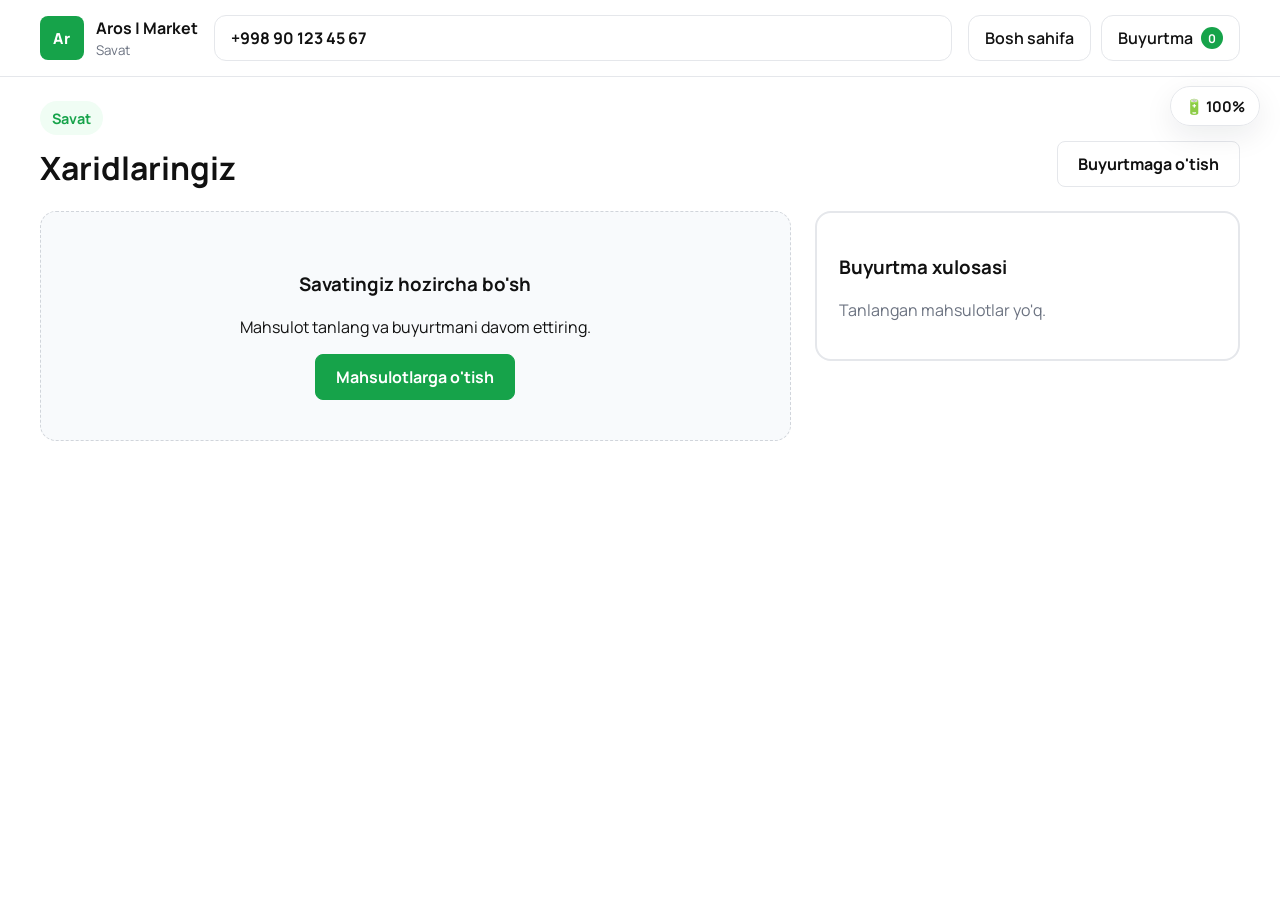
==== cart.html @ ab0a0a8e "Telefon | Market" ====
<!DOCTYPE html>
<html lang="uz">
<head>
  <meta charset="UTF-8">
  <meta name="viewport" content="width=device-width, initial-scale=1.0">
  <title>Cart | Aros Market</title>
  <link rel="preconnect" href="https://fonts.googleapis.com">
  <link rel="preconnect" href="https://fonts.gstatic.com" crossorigin>
  <link href="https://fonts.googleapis.com/css2?family=Manrope:wght@400;500;600;700;800&display=swap" rel="stylesheet">
  <link rel="stylesheet" href="css/style.css">
</head>
<body data-page="cart">
  <header class="top-header compact-header">
    <div class="container header-inner">
      <a class="brand" href="index.html">
        <span class="brand-mark">Ar</span>
        <span class="brand-text">
          <strong>Aros | Market</strong>
          <small data-i18n="cart">Savat</small>
        </span>
      </a>

      <a class="header-phone" href="tel:+998901234567">+998 90 123 45 67</a>

      <div class="header-actions">
        <a class="icon-btn" href="index.html" aria-label="Back to home" data-i18n="home">Home</a>
        <a class="icon-btn cart-link" href="checkout.html" aria-label="Go to checkout">
          <span data-i18n="order">Order</span>
          <span class="cart-count" id="cartCount">0</span>
        </a>
      </div>
    </div>
  </header>

  <main class="page-section">
    <div class="container">
      <div class="section-heading">
        <div>
          <span class="section-kicker" data-i18n="cart">Savat</span>
          <h1>Xaridlaringiz</h1>
        </div>
        <a class="secondary-link" href="checkout.html" data-i18n="proceed_to_order">Buyurtmaga o'tish</a>
      </div>

      <div class="cart-layout">
        <section class="cart-items-panel" id="cartItemsContainer"></section>
        <aside class="summary-card" id="cartSummary"></aside>
      </div>
    </div>
  </main>

  <script src="js/script.js"></script>
</body>
</html>
---- css/style.css ----
:root {
  --bg: #ffffff;
  --surface: #ffffff;
  --surface-muted: #f8fafc;
  --surface-soft: #f0fdf4;
  --text: #111111;
  --muted: #6b7280;
  --line: #e5e7eb;
  --line-strong: #d1d5db;
  --primary: #16a34a;
  --primary-dark: #15803d;
  --primary-soft: #dcfce7;
  --danger: #dc2626;
  --container: 1200px;
  --radius-lg: 16px;
  --radius-md: 12px;
  --radius-sm: 8px;
}

* {
  box-sizing: border-box;
}

html {
  scroll-behavior: smooth;
}

body {
  margin: 0;
  font-family: "Manrope", sans-serif;
  color: var(--text);
  background: var(--bg);
}

a {
  color: inherit;
  text-decoration: none;
}

button,
input,
select,
textarea {
  font: inherit;
}

button {
  cursor: pointer;
}

img {
  max-width: 100%;
  display: block;
}

.container {
  width: min(var(--container), calc(100% - 32px));
  margin: 0 auto;
}

.site-shell {
  min-height: 100vh;
}

.top-header {
  position: sticky;
  top: 0;
  z-index: 40;
  background: rgba(255, 255, 255, 0.98);
  border-bottom: 1px solid var(--line);
}

.header-inner {
  display: grid;
  grid-template-columns: auto 1fr auto auto;
  gap: 16px;
  align-items: center;
  min-height: 76px;
}

.compact-header .header-inner {
  grid-template-columns: auto 1fr auto;
}

.brand {
  display: inline-flex;
  align-items: center;
  gap: 12px;
  min-width: 0;
}

.brand-mark {
  width: 44px;
  height: 44px;
  display: grid;
  place-items: center;
  border-radius: var(--radius-sm);
  background: var(--primary);
  color: #fff;
  font-size: 0.95rem;
  font-weight: 800;
  letter-spacing: 0.04em;
}

.brand-text {
  display: flex;
  flex-direction: column;
  gap: 2px;
}

.brand-text strong {
  font-size: 1rem;
}

.brand-text small,
.location-text small,
.section-kicker,
.form-note,
.form-status,
.cart-item-meta p,
.hero-copy p,
.hero-stat span,
.footer-grid p,
.footer-grid a {
  color: var(--muted);
}

.header-tools,
.header-actions,
.language-switcher,
.social-links,
.cart-item-actions,
.quantity-box,
.hero-actions,
.nav-primary,
.nav-secondary {
  display: flex;
  align-items: center;
}

.header-tools {
  justify-content: center;
  gap: 12px;
  min-width: 0;
}

.header-actions {
  gap: 10px;
}

.location-trigger,
.header-phone,
.lang-btn,
.icon-btn,
.categories-button,
.primary-btn,
.secondary-link,
.quantity-btn,
.remove-btn,
.search-box input,
.nav-cart-link {
  border: 1px solid var(--line);
  background: #fff;
}

.location-trigger,
.header-phone,
.icon-btn,
.nav-cart-link {
  height: 46px;
}

.location-trigger {
  display: inline-flex;
  align-items: center;
  gap: 12px;
  padding: 0 14px;
  border-radius: var(--radius-md);
  color: var(--text);
}

.icon-circle {
  width: 30px;
  height: 30px;
  display: grid;
  place-items: center;
  border-radius: 999px;
  background: var(--surface-soft);
  color: var(--primary);
  font-size: 0.8rem;
  font-weight: 700;
}

.location-text {
  display: flex;
  flex-direction: column;
  align-items: flex-start;
  text-align: left;
}

.header-phone {
  display: inline-flex;
  align-items: center;
  padding: 0 16px;
  border-radius: var(--radius-md);
  font-weight: 700;
  white-space: nowrap;
}

.language-switcher {
  gap: 8px;
}

.lang-btn,
.quantity-btn {
  min-width: 40px;
  height: 40px;
  border-radius: var(--radius-sm);
  color: var(--muted);
}

.lang-btn.active {
  border-color: var(--primary);
  color: var(--primary);
  background: var(--surface-soft);
}

.icon-btn,
.nav-cart-link {
  position: relative;
  display: inline-flex;
  align-items: center;
  justify-content: center;
  gap: 8px;
  padding: 0 16px;
  border-radius: var(--radius-md);
  color: var(--text);
  font-weight: 600;
}

.cart-count {
  min-width: 22px;
  height: 22px;
  display: grid;
  place-items: center;
  padding: 0 6px;
  border-radius: 999px;
  background: var(--primary);
  color: #fff;
  font-size: 12px;
  font-weight: 700;
}

.menu-toggle {
  display: none;
  width: 44px;
  height: 44px;
  padding: 0;
  border: 1px solid var(--line);
  border-radius: var(--radius-sm);
  background: #fff;
  flex-direction: column;
  justify-content: center;
  gap: 5px;
}

.menu-toggle span {
  width: 18px;
  height: 2px;
  margin: 0 auto;
  background: var(--text);
}

.mobile-menu {
  display: none;
  padding-bottom: 12px;
}

.mobile-menu.open {
  display: block;
}

.mobile-menu-panel {
  display: grid;
  gap: 8px;
  padding: 16px;
  border: 1px solid var(--line);
  border-radius: var(--radius-md);
  background: #fff;
}

.mobile-menu-panel a {
  padding: 12px 0;
  border-bottom: 1px solid var(--surface-soft);
  font-weight: 600;
}

.mobile-menu-panel a:last-child {
  border-bottom: 0;
}

.main-nav {
  border-bottom: 1px solid var(--line);
  background: #fff;
}

.nav-inner {
  display: flex;
  align-items: center;
  justify-content: space-between;
  gap: 24px;
  min-height: 68px;
}

.nav-primary,
.nav-secondary {
  gap: 16px;
}

.categories-button {
  height: 42px;
  padding: 0 18px;
  border-radius: var(--radius-sm);
  color: var(--primary);
  font-weight: 700;
  background: var(--surface-soft);
  border-color: #bbf7d0;
}

.nav-links {
  display: flex;
  align-items: center;
  gap: 24px;
  list-style: none;
  margin: 0;
  padding: 0;
  white-space: nowrap;
}

.nav-links a {
  font-weight: 600;
  color: #1f2937;
}

.search-box {
  display: block;
}

.search-box input {
  width: 280px;
  height: 44px;
  padding: 0 14px;
  border-radius: var(--radius-sm);
  outline: 0;
}

.hero-section,
.page-section {
  padding: 24px 0 48px;
}

.hero-slider {
  position: relative;
  overflow: hidden;
  border: 1px solid var(--line);
  border-radius: var(--radius-lg);
  background: #fff;
}

.hero-slides {
  display: flex;
  transition: transform 0.45s ease;
}

.hero-slide {
  width: 100%;
  flex: 0 0 100%;
  display: grid;
  grid-template-columns: minmax(0, 1.2fr) minmax(280px, 360px);
  gap: 24px;
  align-items: center;
  padding: 32px;
  border: 1px solid var(--line);
  border-radius: var(--radius-lg);
  background: linear-gradient(135deg, #ffffff 0%, #f0fdf4 100%);
}

.hero-badge,
.section-kicker {
  display: inline-flex;
  align-items: center;
  min-height: 34px;
  padding: 0 12px;
  border-radius: 999px;
  background: var(--surface-soft);
  color: var(--primary);
  font-size: 0.9rem;
  font-weight: 700;
}

.hero-copy h1,
.section-heading h1,
.section-heading h2 {
  margin: 14px 0 0;
  line-height: 1.2;
}

.hero-copy h1 {
  font-size: clamp(2rem, 3vw, 2.9rem);
  max-width: 760px;
}

.hero-copy p {
  max-width: 680px;
  font-size: 1rem;
  line-height: 1.7;
  margin: 18px 0 0;
}

.hero-actions {
  gap: 12px;
  margin-top: 24px;
}

.hero-panel {
  display: grid;
  gap: 14px;
}

.hero-visual {
  position: relative;
  min-height: 320px;
  border-radius: var(--radius-lg);
  overflow: hidden;
  background: #ecfdf5;
}

.hero-visual img {
  width: 100%;
  height: 100%;
  object-fit: cover;
}

.slider-arrow {
  position: absolute;
  top: 50%;
  transform: translateY(-50%);
  z-index: 2;
  width: 44px;
  height: 44px;
  border: 1px solid var(--line);
  border-radius: 999px;
  background: rgba(255, 255, 255, 0.95);
  color: var(--text);
}

.slider-arrow-prev {
  left: 18px;
}

.slider-arrow-next {
  right: 18px;
}

.slider-dots {
  display: flex;
  justify-content: center;
  gap: 8px;
  padding: 0 0 20px;
}

.slider-dot {
  width: 10px;
  height: 10px;
  padding: 0;
  border: 0;
  border-radius: 999px;
  background: #cbd5e1;
}

.slider-dot.active {
  width: 28px;
  background: var(--primary);
}

.hero-stat {
  display: grid;
  gap: 4px;
  align-content: center;
  min-height: 118px;
  padding: 20px;
  border: 1px solid var(--line);
  border-radius: var(--radius-md);
  background: var(--surface-muted);
}

.hero-stat strong {
  color: var(--primary);
  font-size: 1.4rem;
}

.products-section {
  padding: 16px 0 56px;
}

.section-heading {
  display: flex;
  align-items: flex-end;
  justify-content: space-between;
  gap: 16px;
  margin-bottom: 24px;
}

.section-heading h1,
.section-heading h2 {
  font-size: clamp(1.75rem, 2.5vw, 2.4rem);
}

.primary-btn,
.secondary-link,
.remove-btn {
  display: inline-flex;
  align-items: center;
  justify-content: center;
  min-height: 46px;
  padding: 0 20px;
  border-radius: var(--radius-sm);
  font-weight: 700;
}

.primary-btn {
  border: 1px solid var(--primary);
  background: var(--primary);
  color: #fff;
}

.primary-btn:hover {
  background: var(--primary-dark);
  border-color: var(--primary-dark);
}

.secondary-link,
.remove-btn {
  color: var(--text);
}

.products-grid {
  display: grid;
  grid-template-columns: repeat(4, minmax(0, 1fr));
  gap: 20px;
}

.product-card,
.summary-card,
.cart-item,
.checkout-form-card,
.modal-card {
  border: 2px solid var(--line);
  border-radius: var(--radius-lg);
  background: #fff;
}

.product-card {
  overflow: hidden;
  position: relative;
}

.product-image {
  aspect-ratio: 1 / 1;
  background: var(--surface-muted);
  border-bottom: 1px solid var(--line);
}

.product-image img {
  width: 100%;
  height: 100%;
  object-fit: cover;
}

.product-body {
  padding: 18px;
}

.product-meta-top,
.product-actions,
.product-counter,
.counter-controls,
.counter-box {
  display: flex;
  align-items: center;
}

.product-meta-top,
.product-actions {
  justify-content: space-between;
  gap: 12px;
}

.product-meta-top {
  margin-bottom: 10px;
}

.product-category {
  color: var(--primary);
  font-size: 0.9rem;
  font-weight: 700;
}

.product-id {
  display: block;
  color: var(--muted);
  font-size: 0.82rem;
  margin-bottom: 10px;
}

.product-title {
  margin: 0 0 4px;
  font-size: 1rem;
  line-height: 1.45;
}

.product-price {
  margin: 0 0 4px;
  font-size: 1.15rem;
  font-weight: 800;
}

.product-price-usd {
  display: inline-flex;
  align-items: center;
  justify-content: center;
  min-height: 32px;
  padding: 0 12px;
  border-radius: 999px;
  background: var(--surface-soft);
  color: var(--primary);
  font-size: 0.92rem;
  font-weight: 800;
}

.product-actions {
  margin-top: 16px;
  align-items: stretch;
}

.product-counter {
  flex-wrap: wrap;
  gap: 10px;
}

.counter-controls {
  /* gap: 4px; */
  padding: 3px;
  border: 1px solid var(--line);
  border-radius: var(--radius-sm);
  background: #fff;
}

.counter-box {
  justify-content: center;
  min-width: 30px;
  height: 30px;
  border-radius: var(--radius-sm);
  background: var(--surface-muted);
  font-weight: 800;
  font-size: 14px;
}

.counter-link {
  display: inline-flex;
  align-items: center;
  justify-content: center;
  min-height: 40px;
  padding: 0 10px;
  border: 1px solid var(--line);
  border-radius: var(--radius-sm);
  color: var(--primary);
  font-weight: 700;
  font-size: 14px;
  background: #fff;
}

.product-stock-badge {
  position: absolute;
  top: 14px;
  left: 14px;
  z-index: 2;
  display: inline-flex;
  align-items: center;
  min-height: 30px;
  padding: 0 12px;
  border-radius: 999px;
  background: var(--danger);
  color: #fff;
  font-size: 0.8rem;
  font-weight: 700;
  text-transform: uppercase;
}

.product-card.out-of-stock {
  opacity: 0.92;
}

.product-card.out-of-stock .product-image::after {
  content: "";
  position: absolute;
  inset: 0;
  background: rgba(255, 255, 255, 0.3);
}

.product-image {
  position: relative;
}

.stock-disabled {
  background: #f3f4f6;
  border-color: #d1d5db;
  color: #6b7280;
  cursor: not-allowed;
}

.cart-layout,
.checkout-layout {
  display: grid;
  grid-template-columns: minmax(0, 1.5fr) minmax(280px, 0.85fr);
  gap: 24px;
}

.cart-items-panel {
  display: grid;
  gap: 16px;
}

.cart-item,
.summary-card,
.checkout-form-card {
  padding: 22px;
}

.cart-item {
  display: grid;
  grid-template-columns: 120px minmax(0, 1fr) auto;
  gap: 18px;
  align-items: center;
}

.cart-item-image {
  width: 120px;
  aspect-ratio: 1 / 1;
  object-fit: cover;
  border-radius: var(--radius-md);
  background: var(--surface-muted);
}

.cart-item-meta h3 {
  margin: 0 0 8px;
  font-size: 1.05rem;
}

.cart-item-actions {
  justify-content: space-between;
  gap: 14px;
  margin-top: 18px;
}

.quantity-box {
  gap: 10px;
}

.summary-card {
  align-self: start;
  position: sticky;
  top: 100px;
}

.summary-list,
.summary-total {
  display: flex;
  justify-content: space-between;
  gap: 12px;
}

.summary-list {
  padding: 12px 0;
  border-bottom: 1px solid var(--surface-soft);
}

.summary-total {
  margin: 18px 0 22px;
  padding-top: 18px;
  font-size: 1.1rem;
  font-weight: 800;
}

.checkout-form {
  display: grid;
  gap: 16px;
}

.checkout-form label,
.modal-field {
  display: grid;
  gap: 10px;
}

.checkout-form input,
.checkout-form textarea,
.modal-field input,
.modal-field select {
  width: 100%;
  padding: 14px 16px;
  border: 1px solid var(--line);
  border-radius: var(--radius-sm);
  outline: 0;
  background: #fff;
}

.full-width {
  width: 100%;
}

.form-status {
  min-height: 24px;
  margin: 0;
  font-weight: 600;
}

.site-footer {
  padding: 0 0 40px;
}

.footer-grid {
  display: grid;
  grid-template-columns: 1.3fr 1fr 1fr 1fr;
  gap: 24px;
  padding: 28px;
  border: 1px solid var(--line);
  border-radius: var(--radius-lg);
  background: #fff;
}

.footer-grid h3,
.footer-grid h4 {
  margin-top: 0;
  margin-bottom: 12px;
}

.footer-grid p,
.footer-grid a {
  display: block;
  margin: 0 0 10px;
}

.social-links {
  gap: 10px;
  flex-wrap: wrap;
}

.social-links a {
  padding: 10px 14px;
  border: 1px solid var(--line);
  border-radius: var(--radius-sm);
  background: var(--surface-muted);
}

.secondary-link {
  background: #fff;
}

.secondary-link:hover,
.icon-btn:hover,
.nav-cart-link:hover,
.header-phone:hover,
.location-trigger:hover,
.lang-btn:hover,
.menu-toggle:hover,
.quantity-btn:hover,
.remove-btn:hover,
.counter-link:hover {
  border-color: #bbf7d0;
}

.search-box input:focus,
.checkout-form input:focus,
.checkout-form textarea:focus,
.modal-field input:focus,
.modal-field select:focus {
  border-color: var(--primary);
  box-shadow: 0 0 0 4px rgba(22, 163, 74, 0.12);
}

.modal-backdrop {
  position: fixed;
  inset: 0;
  display: none;
  align-items: center;
  justify-content: center;
  padding: 20px;
  background: rgba(15, 23, 42, 0.4);
  z-index: 60;
}

.modal-backdrop.open {
  display: flex;
}

.modal-card {
  position: relative;
  width: min(560px, 100%);
  padding: 28px;
}

.modal-close {
  position: absolute;
  top: 16px;
  right: 16px;
  width: 38px;
  height: 38px;
  border: 1px solid var(--line);
  border-radius: var(--radius-sm);
  background: #fff;
}

.modal-fields {
  display: grid;
  gap: 16px;
  margin: 20px 0 24px;
}

.empty-state {
  grid-column: 1 / -1;
  padding: 40px 20px;
  text-align: center;
  border: 1px dashed var(--line-strong);
  border-radius: var(--radius-lg);
  background: var(--surface-muted);
}

.product-header {
  display: flex;
  align-items: flex-start;
  justify-content: space-between;
  gap: 12px;
}

.favorite-btn {
  width: 40px;
  height: 40px;
  flex: 0 0 40px;
  display: inline-flex;
  align-items: center;
  justify-content: center;
  border: 1px solid var(--line);
  border-radius: 999px;
  background: #fff;
  color: #94a3b8;
  font-size: 1.1rem;
  transition: transform 0.2s ease, color 0.2s ease, border-color 0.2s ease, background 0.2s ease;
}

.favorite-btn:hover {
  transform: translateY(-1px);
  border-color: #fecaca;
}

.favorite-btn.active {
  color: #dc2626;
  border-color: #fecaca;
  background: #fef2f2;
}

.product-rating {
  display: flex;
  align-items: center;
  gap: 8px;
  margin: 10px 0 0;
}

.rating-stars {
  position: relative;
  display: inline-block;
  font-size: 0.95rem;
  line-height: 1;
  letter-spacing: 0.08em;
  color: #e5e7eb;
}

.rating-stars::before,
.rating-stars::after {
  content: "★★★★★";
}

.rating-stars::after {
  position: absolute;
  inset: 0 auto 0 0;
  width: var(--rating-width, 0%);
  overflow: hidden;
  color: #facc15;
}

.rating-value {
  color: var(--muted);
  font-size: 0.9rem;
  font-weight: 700;
}

.favorites-section {
  padding-top: 0;
}

.status-stack {
  position: fixed;
  top: 14px;
  left: 50%;
  z-index: 120;
  width: min(92vw, 480px);
  display: grid;
  gap: 10px;
  transform: translateX(-50%);
  pointer-events: none;
}

.status-toast {
  display: grid;
  grid-template-columns: auto minmax(0, 1fr) auto auto;
  align-items: center;
  gap: 12px;
  padding: 12px 14px;
  border: 1px solid rgba(255, 255, 255, 0.4);
  border-radius: 18px;
  background: rgba(17, 24, 39, 0.94);
  color: #fff;
  box-shadow: 0 18px 45px rgba(15, 23, 42, 0.18);
  transform: translateY(-18px);
  opacity: 0;
  pointer-events: auto;
  transition: transform 0.28s ease, opacity 0.28s ease;
}

.status-toast.show {
  transform: translateY(0);
  opacity: 1;
}

.status-toast.hide {
  transform: translateY(-16px);
  opacity: 0;
}

.status-toast.success {
  background: rgba(22, 163, 74, 0.96);
}

.status-toast.error {
  background: rgba(220, 38, 38, 0.95);
}

.status-toast.info {
  background: rgba(30, 41, 59, 0.94);
}

.status-toast-thumb {
  width: 52px;
  height: 52px;
  border-radius: 14px;
  object-fit: cover;
  background: rgba(255, 255, 255, 0.18);
}

.status-toast-copy strong,
.status-toast-copy p {
  display: block;
}

.status-toast-copy strong {
  font-size: 0.96rem;
}

.status-toast-copy p {
  margin: 2px 0 0;
  font-size: 0.82rem;
  color: rgba(255, 255, 255, 0.88);
}

.status-toast-action,
.status-toast-close {
  display: inline-flex;
  align-items: center;
  justify-content: center;
  border: 0;
  border-radius: 999px;
  background: rgba(255, 255, 255, 0.16);
  color: #fff;
  font-weight: 700;
}

.status-toast-action {
  min-height: 38px;
  padding: 0 14px;
}

.status-toast-close {
  width: 34px;
  height: 34px;
  padding: 0;
  font-size: 0.95rem;
}

.battery-indicator {
  position: fixed;
  top: 86px;
  right: 20px;
  z-index: 55;
  display: inline-flex;
  align-items: center;
  gap: 8px;
  min-height: 40px;
  padding: 0 14px;
  border: 1px solid var(--line);
  border-radius: 999px;
  background: rgba(255, 255, 255, 0.96);
  box-shadow: 0 10px 30px rgba(15, 23, 42, 0.08);
  font-size: 0.92rem;
  font-weight: 700;
}

.mobile-bottom-nav {
  display: none;
}

.mobile-bottom-nav a {
  color: var(--muted);
}

.mobile-bottom-nav .active {
  color: var(--primary);
}

.mobile-bottom-nav-icon {
  font-size: 1.15rem;
  line-height: 1;
}

.mobile-bottom-nav-label {
  font-size: 0.72rem;
  font-weight: 700;
}

@media (max-width: 1200px) {
  .search-box input {
    width: 220px;
  }
}

@media (max-width: 992px) {
  .header-inner {
    grid-template-columns: auto 1fr auto;
  }

  .compact-header .header-inner {
    grid-template-columns: auto 1fr auto;
  }

  .header-tools {
    justify-content: flex-start;
    flex-wrap: wrap;
  }

  .nav-inner,
  .hero-slide,
  .cart-layout,
  .checkout-layout,
  .footer-grid {
    grid-template-columns: 1fr;
  }

  .nav-inner {
    display: grid;
    gap: 16px;
    padding: 16px 0;
  }

  .nav-primary,
  .nav-secondary {
    justify-content: space-between;
    flex-wrap: wrap;
  }

  .products-grid {
    grid-template-columns: repeat(2, minmax(0, 1fr));
  }

  .hero-visual {
    min-height: 260px;
  }

  .summary-card {
    position: static;
  }
}

@media (max-width: 768px) {
  body {
    padding-bottom: 86px;
  }

  .container {
    width: min(var(--container), calc(100% - 24px));
  }

  .top-header {
    box-shadow: none;
  }

  .header-inner {
    grid-template-columns: 1fr auto;
    min-height: 68px;
    padding: 12px 0;
  }

  .compact-header .header-inner {
    grid-template-columns: 1fr auto;
  }

  .header-tools,
  .main-nav {
    display: none;
  }

  .menu-toggle {
    display: inline-flex;
  }

  .header-actions .icon-btn:first-child {
    display: none;
  }

  .hero-slide,
  .cart-item,
  .footer-grid {
    padding: 18px;
  }

  .hero-slide {
    gap: 18px;
  }

  .slider-arrow {
    width: 40px;
    height: 40px;
  }

  .section-heading {
    flex-direction: column;
    align-items: flex-start;
  }

  .cart-item {
    grid-template-columns: 1fr;
  }

  .cart-item-image {
    width: 100%;
    max-width: 240px;
  }

  .cart-item-actions {
    flex-direction: column;
    align-items: stretch;
  }

  .quantity-box {
    justify-content: flex-start;
  }

  .status-stack {
    top: 10px;
    width: min(94vw, 460px);
  }

  .status-toast {
    grid-template-columns: auto minmax(0, 1fr) auto;
    gap: 10px;
  }

  .status-toast-action {
    grid-column: 2 / 3;
    justify-self: start;
    margin-top: 2px;
  }

  .battery-indicator {
    top: auto;
    right: 14px;
    bottom: 96px;
  }

  .mobile-bottom-nav {
    position: fixed;
    right: 0;
    bottom: 0;
    left: 0;
    z-index: 70;
    display: grid;
    grid-template-columns: repeat(5, minmax(0, 1fr));
    gap: 8px;
    padding: 10px 10px calc(10px + env(safe-area-inset-bottom, 0px));
    border-top: 1px solid var(--line);
    background: rgba(255, 255, 255, 0.96);
    box-shadow: 0 -12px 24px rgba(15, 23, 42, 0.08);
    backdrop-filter: blur(14px);
  }

  .mobile-bottom-nav a {
    min-height: 56px;
    display: grid;
    justify-items: center;
    align-content: center;
    gap: 6px;
    padding: 8px 4px;
    border-radius: 16px;
    transition: background 0.25s ease, color 0.25s ease, transform 0.25s ease;
  }

  .mobile-bottom-nav a:active,
  .mobile-bottom-nav a.active {
    background: var(--surface-soft);
    transform: translateY(-1px);
  }
}

@media (max-width: 480px) {
  body {
    overflow-x: hidden;
  }

  .container {
    width: min(var(--container), calc(100% - 20px));
  }

  .brand-text small {
    font-size: 0.72rem;
  }

  .hero-copy h1 {
    font-size: 1.65rem;
  }

  .products-grid {
    grid-template-columns: 1fr;
  }

  .primary-btn,
  .secondary-link,
  .remove-btn,
  .icon-btn,
  .nav-cart-link {
    width: 100%;
  }

  .header-actions {
    display: none;
  }

  .product-body,
  .summary-card,
  .checkout-form-card,
  .modal-card {
    padding: 16px;
  }

  .hero-actions,
  .quantity-box {
    flex-direction: column;
    align-items: stretch;
  }

  .product-actions,
  .product-counter {
    flex-direction: column;
    align-items: stretch;
  }

  .counter-controls {
    justify-content: space-between;
  }

  .hero-actions .primary-btn,
  .hero-actions .secondary-link,
  .checkout-form .primary-btn,
  .mobile-menu-panel a,
  .counter-link {
    width: 100%;
  }

  .modal-backdrop {
    padding: 12px;
  }

  .product-header {
    align-items: center;
  }

  .status-toast {
    grid-template-columns: auto minmax(0, 1fr) auto;
    padding: 12px;
  }

  .status-toast-thumb {
    width: 46px;
    height: 46px;
  }

  .status-toast-action {
    min-height: 34px;
    padding: 0 12px;
  }
}
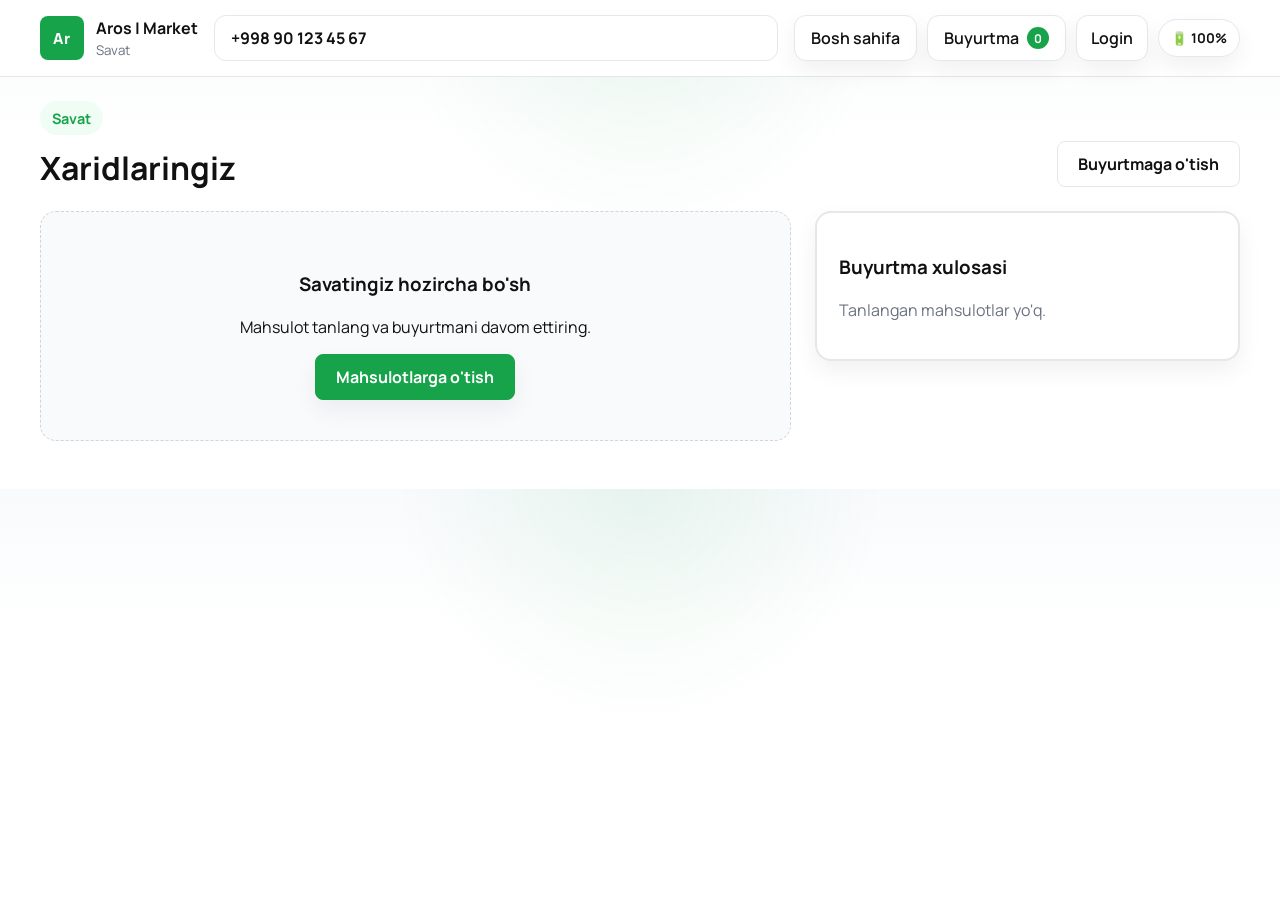
==== commit e3a97d3b: "Yangilandi" ====
--- a/cart.html
+++ b/cart.html
@@ -23,10 +23,21 @@
       <a class="header-phone" href="tel:+998901234567">+998 90 123 45 67</a>
 
       <div class="header-actions">
+        <a class="download-app-btn" href="https://play.google.com/store/apps/details?id=uz.uzum.market" target="_blank" rel="noopener noreferrer" aria-label="Download Uzum Market app">
+          <span class="btn-icon" aria-hidden="true">
+            <svg viewBox="0 0 24 24" fill="none">
+              <path d="M12 3v10m0 0 4-4m-4 4-4-4M5 17h14" stroke="currentColor" stroke-width="1.8" stroke-linecap="round" stroke-linejoin="round"/>
+            </svg>
+          </span>
+          <span>Download App</span>
+        </a>
         <a class="icon-btn" href="index.html" aria-label="Back to home" data-i18n="home">Home</a>
         <a class="icon-btn cart-link" href="checkout.html" aria-label="Go to checkout">
           <span data-i18n="order">Order</span>
           <span class="cart-count" id="cartCount">0</span>
+        </a>
+        <a class="icon-btn auth-link auth-link-button" href="login.html" data-auth-link="true" aria-label="Open login page">
+          <span data-auth-label>Login</span>
         </a>
       </div>
     </div>
--- a/css/style.css
+++ b/css/style.css
@@ -11,6 +11,8 @@
   --primary-dark: #15803d;
   --primary-soft: #dcfce7;
   --danger: #dc2626;
+  --shadow-sm: 0 10px 24px rgba(15, 23, 42, 0.06);
+  --shadow-md: 0 18px 40px rgba(15, 23, 42, 0.1);
   --container: 1200px;
   --radius-lg: 16px;
   --radius-md: 12px;
@@ -29,7 +31,9 @@
   margin: 0;
   font-family: "Manrope", sans-serif;
   color: var(--text);
-  background: var(--bg);
+  background:
+    radial-gradient(circle at top, rgba(22, 163, 74, 0.08), transparent 30%),
+    linear-gradient(180deg, #f8fafc 0%, #ffffff 28%);
 }
 
 a {
@@ -46,6 +50,14 @@
 
 button {
   cursor: pointer;
+}
+
+button,
+a,
+input,
+select,
+textarea {
+  transition: transform 0.2s ease, box-shadow 0.2s ease, border-color 0.2s ease, background-color 0.2s ease, color 0.2s ease;
 }
 
 img {
@@ -146,12 +158,15 @@
 
 .header-actions {
   gap: 10px;
+  justify-content: flex-end;
+  flex-wrap: wrap;
 }
 
 .location-trigger,
 .header-phone,
 .lang-btn,
 .icon-btn,
+.download-app-btn,
 .categories-button,
 .primary-btn,
 .secondary-link,
@@ -166,6 +181,7 @@
 .location-trigger,
 .header-phone,
 .icon-btn,
+.download-app-btn,
 .nav-cart-link {
   height: 46px;
 }
@@ -207,6 +223,41 @@
   white-space: nowrap;
 }
 
+.download-app-btn {
+  display: none;
+  align-items: center;
+  gap: 8px;
+  padding: 0 12px;
+  border-radius: 999px;
+  border: 1px solid var(--primary);
+  background: linear-gradient(135deg, #22c55e, #16a34a);
+  color: #fff;
+  font-size: 0.88rem;
+  font-weight: 700;
+  box-shadow: var(--shadow-sm);
+}
+
+.download-app-btn.is-hidden {
+  display: none !important;
+}
+
+.btn-icon {
+  width: 18px;
+  height: 18px;
+  display: inline-flex;
+  align-items: center;
+  justify-content: center;
+}
+
+.btn-icon svg {
+  width: 18px;
+  height: 18px;
+}
+
+.header-battery {
+  flex-shrink: 0;
+}
+
 .language-switcher {
   gap: 8px;
 }
@@ -236,6 +287,38 @@
   border-radius: var(--radius-md);
   color: var(--text);
   font-weight: 600;
+  box-shadow: var(--shadow-sm);
+}
+
+.auth-link-button {
+  min-width: 46px;
+  padding-inline: 14px;
+}
+
+.auth-link-button.is-avatar {
+  width: 46px;
+  min-width: 46px;
+  padding: 0;
+  border-radius: 999px;
+}
+
+.auth-avatar {
+  width: 34px;
+  height: 34px;
+  display: inline-flex;
+  align-items: center;
+  justify-content: center;
+  border-radius: 999px;
+  background: linear-gradient(135deg, #16a34a, #22c55e);
+  color: #fff;
+  font-size: 0.95rem;
+  font-weight: 800;
+  letter-spacing: 0.02em;
+  box-shadow: inset 0 0 0 1px rgba(255, 255, 255, 0.14);
+}
+
+.auth-link-text {
+  white-space: nowrap;
 }
 
 .cart-count {
@@ -365,6 +448,7 @@
   border: 1px solid var(--line);
   border-radius: var(--radius-lg);
   background: #fff;
+  box-shadow: var(--shadow-md);
 }
 
 .hero-slides {
@@ -532,16 +616,29 @@
   border: 1px solid var(--primary);
   background: var(--primary);
   color: #fff;
+  box-shadow: var(--shadow-sm);
 }
 
 .primary-btn:hover {
   background: var(--primary-dark);
   border-color: var(--primary-dark);
+  transform: translateY(-1px);
 }
 
 .secondary-link,
 .remove-btn {
   color: var(--text);
+}
+
+.primary-btn:active,
+.secondary-link:active,
+.icon-btn:active,
+.download-app-btn:active,
+.nav-cart-link:active,
+.counter-link:active,
+.quantity-btn:active,
+.remove-btn:active {
+  transform: scale(0.98);
 }
 
 .products-grid {
@@ -558,11 +655,18 @@
   border: 2px solid var(--line);
   border-radius: var(--radius-lg);
   background: #fff;
+  box-shadow: var(--shadow-sm);
 }
 
 .product-card {
   overflow: hidden;
   position: relative;
+  transform: translateY(0);
+}
+
+.product-card:hover {
+  transform: translateY(-4px);
+  box-shadow: var(--shadow-md);
 }
 
 .product-image {
@@ -869,6 +973,7 @@
 
 .secondary-link:hover,
 .icon-btn:hover,
+.download-app-btn:hover,
 .nav-cart-link:hover,
 .header-phone:hover,
 .location-trigger:hover,
@@ -880,6 +985,11 @@
   border-color: #bbf7d0;
 }
 
+.download-app-btn:hover {
+  transform: translateY(-1px);
+  box-shadow: var(--shadow-md);
+}
+
 .search-box input:focus,
 .checkout-form input:focus,
 .checkout-form textarea:focus,
@@ -892,22 +1002,34 @@
 .modal-backdrop {
   position: fixed;
   inset: 0;
-  display: none;
+  display: flex;
   align-items: center;
   justify-content: center;
   padding: 20px;
   background: rgba(15, 23, 42, 0.4);
   z-index: 60;
+  opacity: 0;
+  visibility: hidden;
+  pointer-events: none;
+  transition: opacity 0.24s ease, visibility 0.24s ease;
 }
 
 .modal-backdrop.open {
-  display: flex;
+  opacity: 1;
+  visibility: visible;
+  pointer-events: auto;
 }
 
 .modal-card {
   position: relative;
   width: min(560px, 100%);
   padding: 28px;
+  transform: translateY(10px) scale(0.96);
+  transition: transform 0.24s ease;
+}
+
+.modal-backdrop.open .modal-card {
+  transform: translateY(0) scale(1);
 }
 
 .modal-close {
@@ -1107,20 +1229,17 @@
 }
 
 .battery-indicator {
-  position: fixed;
-  top: 86px;
-  right: 20px;
-  z-index: 55;
+  position: relative;
   display: inline-flex;
   align-items: center;
   gap: 8px;
-  min-height: 40px;
-  padding: 0 14px;
+  min-height: 38px;
+  padding: 0 12px;
   border: 1px solid var(--line);
   border-radius: 999px;
   background: rgba(255, 255, 255, 0.96);
-  box-shadow: 0 10px 30px rgba(15, 23, 42, 0.08);
-  font-size: 0.92rem;
+  box-shadow: var(--shadow-sm);
+  font-size: 0.84rem;
   font-weight: 700;
 }
 
@@ -1130,6 +1249,7 @@
 
 .mobile-bottom-nav a {
   color: var(--muted);
+  text-align: center;
 }
 
 .mobile-bottom-nav .active {
@@ -1137,13 +1257,107 @@
 }
 
 .mobile-bottom-nav-icon {
-  font-size: 1.15rem;
-  line-height: 1;
+  width: 22px;
+  height: 22px;
+  display: inline-flex;
+  align-items: center;
+  justify-content: center;
+}
+
+.mobile-bottom-nav-icon svg {
+  width: 100%;
+  height: 100%;
 }
 
 .mobile-bottom-nav-label {
-  font-size: 0.72rem;
+  font-size: 0.68rem;
+  line-height: 1.1;
   font-weight: 700;
+}
+
+.mobile-bottom-nav-center {
+  background: linear-gradient(180deg, #22c55e 0%, #16a34a 100%);
+  color: #fff;
+  box-shadow: 0 18px 36px rgba(22, 163, 74, 0.28);
+}
+
+.mobile-bottom-nav-center .mobile-bottom-nav-label,
+.mobile-bottom-nav-center .mobile-bottom-nav-icon {
+  color: #fff;
+}
+
+.mobile-bottom-nav-avatar {
+  width: 34px;
+  height: 34px;
+}
+
+.confirm-modal-backdrop {
+  z-index: 75;
+}
+
+.confirm-modal-card {
+  width: min(420px, 100%);
+  text-align: center;
+}
+
+.confirm-modal-card h3 {
+  margin: 0 0 10px;
+}
+
+.confirm-modal-actions {
+  display: grid;
+  grid-template-columns: repeat(2, minmax(0, 1fr));
+  gap: 12px;
+  margin-top: 22px;
+}
+
+.confirm-modal-actions .secondary-link,
+.confirm-modal-actions .primary-btn {
+  width: 100%;
+}
+
+.confirm-no-btn {
+  background: #fff;
+}
+
+.login-page {
+  padding-top: 40px;
+}
+
+.login-layout {
+  display: grid;
+  grid-template-columns: minmax(0, 1.2fr) minmax(280px, 0.8fr);
+  gap: 24px;
+  align-items: start;
+}
+
+.login-panel {
+  padding: 32px;
+  border: 2px solid var(--line);
+  border-radius: 28px;
+  background: linear-gradient(180deg, #ffffff 0%, #f0fdf4 100%);
+  box-shadow: var(--shadow-md);
+}
+
+.login-panel h1 {
+  margin: 16px 0 10px;
+  font-size: clamp(2rem, 4vw, 2.8rem);
+  line-height: 1.15;
+}
+
+.login-copy {
+  margin: 0 0 24px;
+  max-width: 580px;
+  color: var(--muted);
+  line-height: 1.7;
+}
+
+.login-form input {
+  min-height: 54px;
+}
+
+.login-side-card {
+  top: 92px;
 }
 
 @media (max-width: 1200px) {
@@ -1170,6 +1384,7 @@
   .hero-slide,
   .cart-layout,
   .checkout-layout,
+  .login-layout,
   .footer-grid {
     grid-template-columns: 1fr;
   }
@@ -1201,7 +1416,7 @@
 
 @media (max-width: 768px) {
   body {
-    padding-bottom: 86px;
+    padding-bottom: 98px;
   }
 
   .container {
@@ -1227,17 +1442,26 @@
     display: none;
   }
 
+  .download-app-btn {
+    display: inline-flex;
+  }
+
   .menu-toggle {
     display: inline-flex;
   }
 
-  .header-actions .icon-btn:first-child {
+  .header-actions {
+    gap: 8px;
+  }
+
+  .header-actions .icon-btn {
     display: none;
   }
 
   .hero-slide,
   .cart-item,
-  .footer-grid {
+  .footer-grid,
+  .login-panel {
     padding: 18px;
   }
 
@@ -1262,6 +1486,10 @@
   .cart-item-image {
     width: 100%;
     max-width: 240px;
+  }
+
+  .cart-item > strong {
+    justify-self: flex-start;
   }
 
   .cart-item-actions {
@@ -1290,9 +1518,9 @@
   }
 
   .battery-indicator {
-    top: auto;
-    right: 14px;
-    bottom: 96px;
+    min-height: 34px;
+    padding-inline: 10px;
+    font-size: 0.78rem;
   }
 
   .mobile-bottom-nav {
@@ -1302,9 +1530,9 @@
     left: 0;
     z-index: 70;
     display: grid;
-    grid-template-columns: repeat(5, minmax(0, 1fr));
+    grid-template-columns: repeat(4, minmax(0, 1fr));
     gap: 8px;
-    padding: 10px 10px calc(10px + env(safe-area-inset-bottom, 0px));
+    padding: 10px 10px calc(14px + env(safe-area-inset-bottom, 0px));
     border-top: 1px solid var(--line);
     background: rgba(255, 255, 255, 0.96);
     box-shadow: 0 -12px 24px rgba(15, 23, 42, 0.08);
@@ -1316,10 +1544,16 @@
     display: grid;
     justify-items: center;
     align-content: center;
-    gap: 6px;
+    gap: 5px;
     padding: 8px 4px;
     border-radius: 16px;
     transition: background 0.25s ease, color 0.25s ease, transform 0.25s ease;
+  }
+
+  .mobile-bottom-nav-center {
+    transform: translateY(-18px);
+    min-height: 74px;
+    border-radius: 22px;
   }
 
   .mobile-bottom-nav a:active,
@@ -1327,6 +1561,12 @@
     background: var(--surface-soft);
     transform: translateY(-1px);
   }
+
+  .mobile-bottom-nav-center:active,
+  .mobile-bottom-nav-center.active {
+    background: linear-gradient(180deg, #22c55e 0%, #16a34a 100%);
+    transform: translateY(-19px);
+  }
 }
 
 @media (max-width: 480px) {
@@ -1354,18 +1594,28 @@
   .secondary-link,
   .remove-btn,
   .icon-btn,
+  .download-app-btn,
   .nav-cart-link {
     width: 100%;
   }
 
   .header-actions {
-    display: none;
+    align-items: stretch;
+  }
+
+  .header-inner {
+    gap: 12px;
+  }
+
+  .brand-text strong {
+    font-size: 0.92rem;
   }
 
   .product-body,
   .summary-card,
   .checkout-form-card,
-  .modal-card {
+  .modal-card,
+  .login-panel {
     padding: 16px;
   }
 
@@ -1379,6 +1629,22 @@
   .product-counter {
     flex-direction: column;
     align-items: stretch;
+  }
+
+  .checkout-layout,
+  .login-layout,
+  .cart-layout {
+    gap: 16px;
+  }
+
+  .section-heading h1,
+  .section-heading h2 {
+    word-break: break-word;
+  }
+
+  .summary-list,
+  .summary-total {
+    align-items: flex-start;
   }
 
   .counter-controls {
@@ -1401,6 +1667,38 @@
     align-items: center;
   }
 
+  .download-app-btn {
+    padding: 0 14px;
+    justify-content: center;
+  }
+
+  .battery-indicator {
+    width: 100%;
+    justify-content: center;
+  }
+
+  .mobile-bottom-nav {
+    gap: 6px;
+    padding-inline: 8px;
+  }
+
+  .mobile-bottom-nav a {
+    min-height: 54px;
+    padding-inline: 2px;
+  }
+
+  .mobile-bottom-nav-center {
+    min-height: 70px;
+  }
+
+  .mobile-bottom-nav-label {
+    font-size: 0.64rem;
+  }
+
+  .confirm-modal-actions {
+    grid-template-columns: 1fr;
+  }
+
   .status-toast {
     grid-template-columns: auto minmax(0, 1fr) auto;
     padding: 12px;
